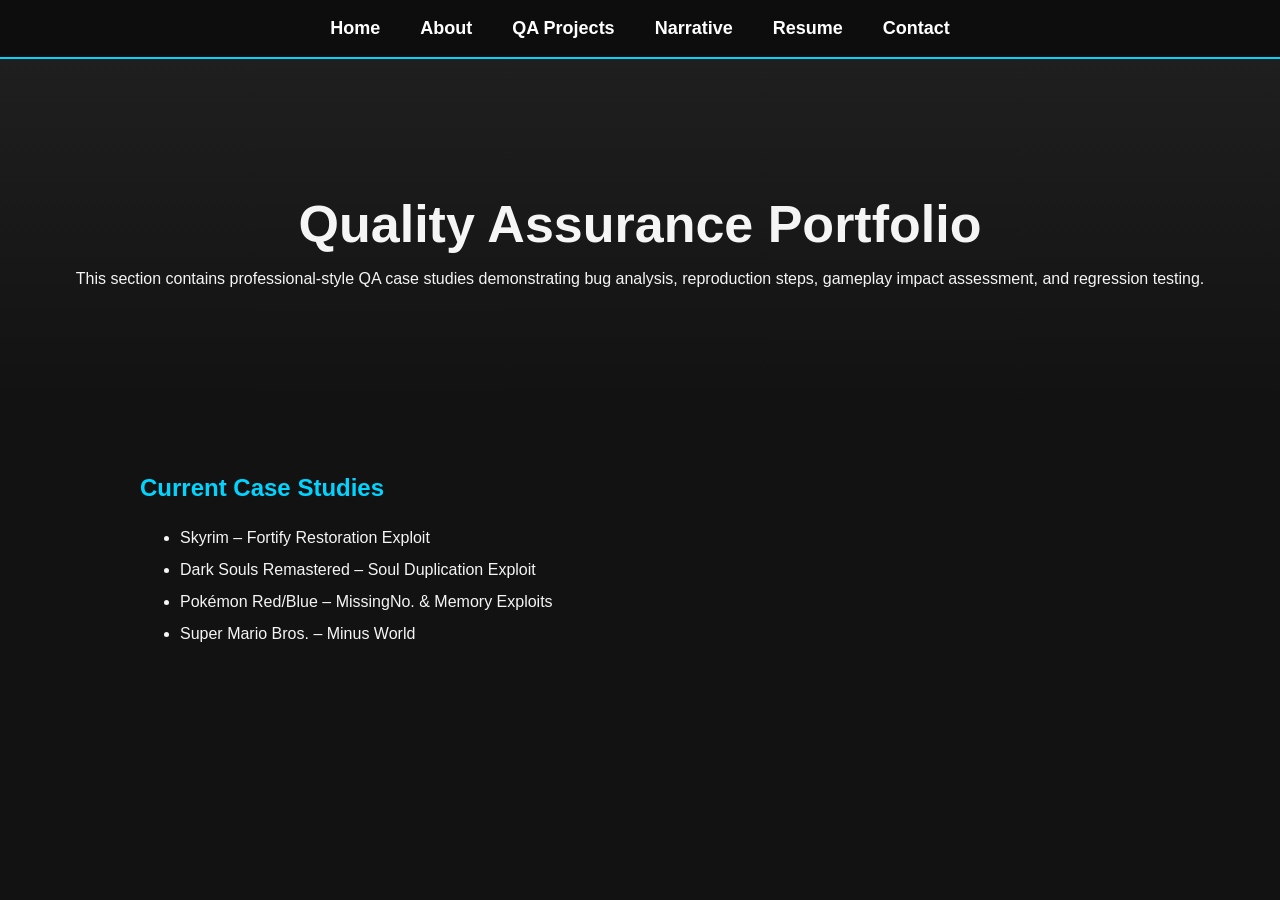
==== qa/index.html @ cc98f597 "Create index.html for QA Projects portfolio This HTML file serves as a portfolio for Quality Assuran" ====
<!DOCTYPE html>
<html lang="en">
<head>
    <meta charset="UTF-8">
    <meta name="viewport" content="width=device-width, initial-scale=1.0">
    <title>QA Projects | Jared Vilardi</title>
    <link rel="stylesheet" href="../style.css">
</head>

<body>

<nav>
    <a href="../index.html">Home</a>
    <a href="#">About</a>
    <a href="index.html">QA Projects</a>
    <a href="#">Narrative</a>
    <a href="#">Resume</a>
    <a href="#">Contact</a>
</nav>

<header>
    <h1>Quality Assurance Portfolio</h1>

    <p>
        This section contains professional-style QA case studies demonstrating
        bug analysis, reproduction steps, gameplay impact assessment, and
        regression testing.
    </p>
</header>

<section>

<h2>Current Case Studies</h2>

<ul>
    <li>Skyrim – Fortify Restoration Exploit</li>
    <li>Dark Souls Remastered – Soul Duplication Exploit</li>
    <li>Pokémon Red/Blue – MissingNo. & Memory Exploits</li>
    <li>Super Mario Bros. – Minus World</li>
</ul>

</section>

</body>
</html>
---- style.css ----
body {
    margin: 0;
    font-family: Arial, Helvetica, sans-serif;
    background-color: #121212;
    color: #f5f5f5;
}

header {
    text-align: center;
    padding: 100px 20px;
    background: linear-gradient(180deg, #1f1f1f 0%, #121212 100%);
}

h1 {
    font-size: 52px;
    margin-bottom: 10px;
}

h2 {
    color: #00d4ff;
}

section {
    max-width: 1000px;
    margin: auto;
    padding: 50px 20px;
}

ul {
    line-height: 2;
}

hr {
    border: none;
    height: 1px;
    background: #333;
}
nav {
    background-color: #0d0d0d;
    display: flex;
    justify-content: center;
    align-items: center;
    gap: 40px;
    padding: 18px 0;
    border-bottom: 2px solid #00d4ff;
}

nav a {
    color: white;
    text-decoration: none;
    font-size: 18px;
    font-weight: bold;
    transition: color 0.3s ease;
}

nav a:hover {
    color: #00d4ff;
}
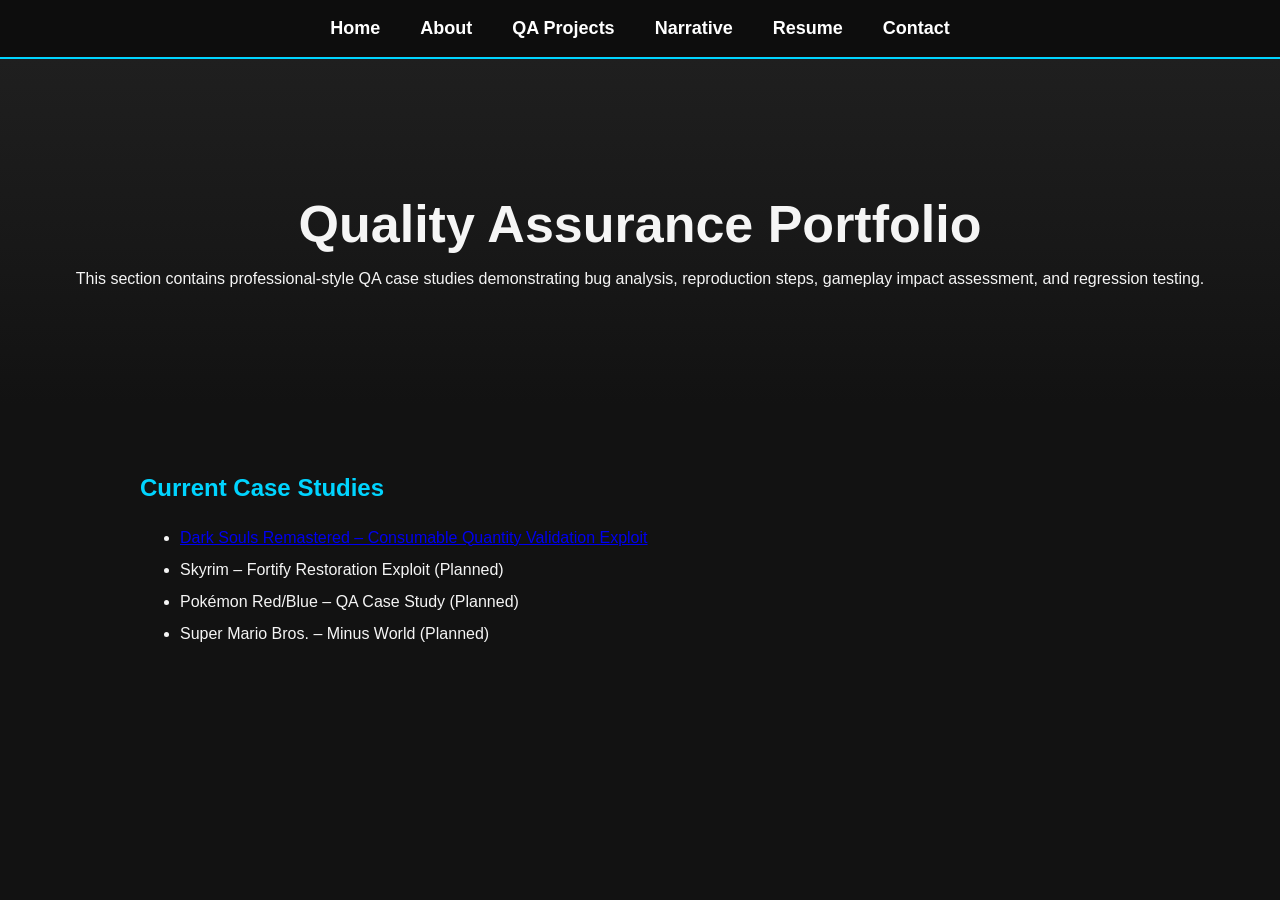
==== commit 2f996839: "Link Dark Souls case study from QA portfolio" ====
--- a/qa/index.html
+++ b/qa/index.html
@@ -33,10 +33,17 @@
 <h2>Current Case Studies</h2>
 
 <ul>
-    <li>Skyrim – Fortify Restoration Exploit</li>
-    <li>Dark Souls Remastered – Soul Duplication Exploit</li>
-    <li>Pokémon Red/Blue – MissingNo. & Memory Exploits</li>
-    <li>Super Mario Bros. – Minus World</li>
+    <li>
+        <a href="dark-souls-quantity-exploit/index.html">
+            Dark Souls Remastered – Consumable Quantity Validation Exploit
+        </a>
+    </li>
+
+    <li>Skyrim – Fortify Restoration Exploit (Planned)</li>
+
+    <li>Pokémon Red/Blue – QA Case Study (Planned)</li>
+
+    <li>Super Mario Bros. – Minus World (Planned)</li>
 </ul>
 
 </section>
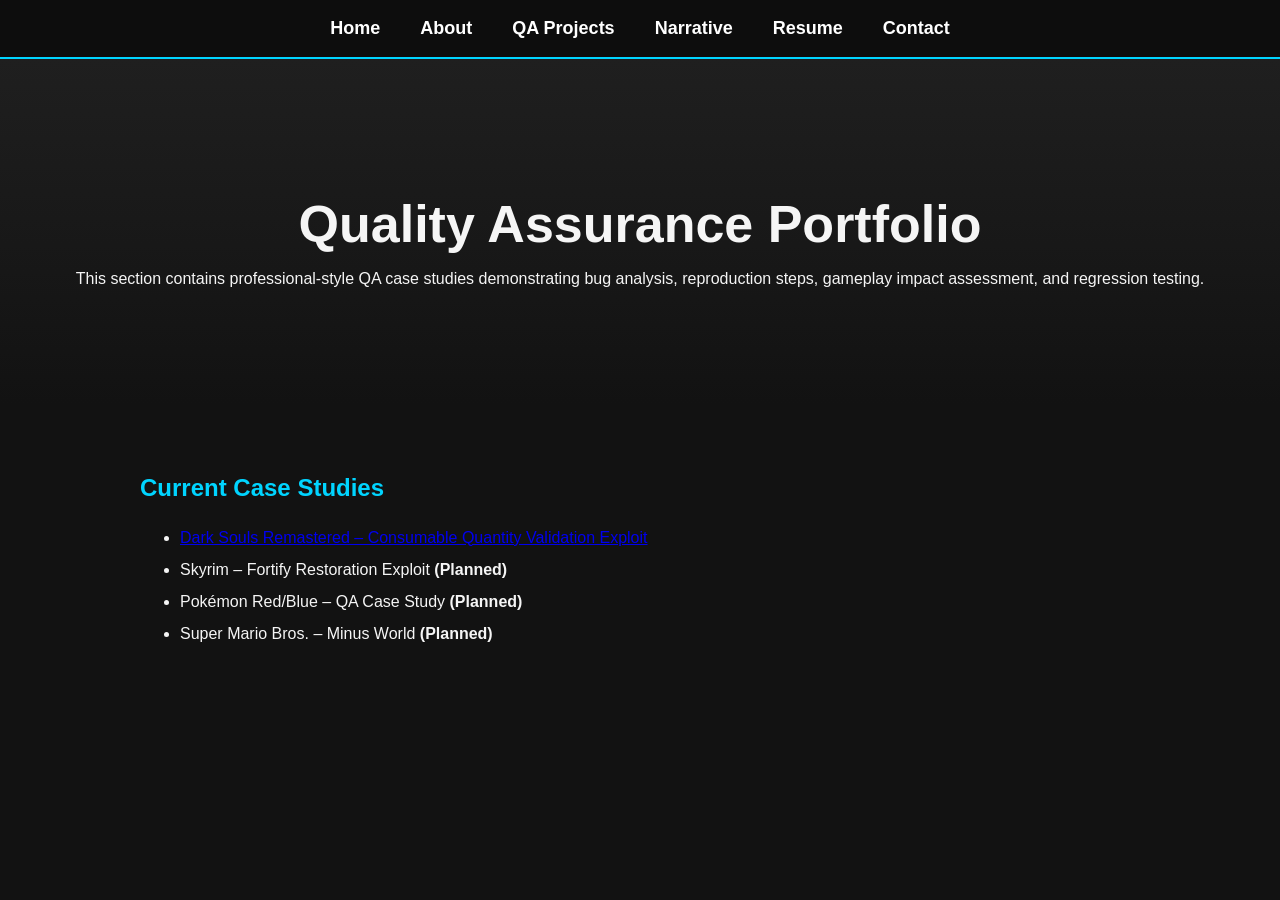
==== commit 0b797a91: "Update QA portfolio project links" ====
--- a/qa/index.html
+++ b/qa/index.html
@@ -1,9 +1,12 @@
 <!DOCTYPE html>
 <html lang="en">
+
 <head>
     <meta charset="UTF-8">
     <meta name="viewport" content="width=device-width, initial-scale=1.0">
-    <title>QA Projects | Jared Vilardi</title>
+
+    <title>Quality Assurance Portfolio | Jared Vilardi</title>
+
     <link rel="stylesheet" href="../style.css">
 </head>
 
@@ -11,14 +14,15 @@
 
 <nav>
     <a href="../index.html">Home</a>
-    <a href="#">About</a>
+    <a href="../index.html#about">About</a>
     <a href="index.html">QA Projects</a>
-    <a href="#">Narrative</a>
-    <a href="#">Resume</a>
-    <a href="#">Contact</a>
+    <a href="../index.html#narrative">Narrative</a>
+    <a href="../index.html#resume">Resume</a>
+    <a href="../index.html#contact">Contact</a>
 </nav>
 
 <header>
+
     <h1>Quality Assurance Portfolio</h1>
 
     <p>
@@ -26,27 +30,40 @@
         bug analysis, reproduction steps, gameplay impact assessment, and
         regression testing.
     </p>
+
 </header>
 
 <section>
 
-<h2>Current Case Studies</h2>
+    <h2>Current Case Studies</h2>
 
-<ul>
-    <li>
-        <a href="dark-souls-quantity-exploit/index.html">
-            Dark Souls Remastered – Consumable Quantity Validation Exploit
-        </a>
-    </li>
+    <ul>
 
-    <li>Skyrim – Fortify Restoration Exploit (Planned)</li>
+        <li>
+            <a href="dark-souls-quantity-exploit/index.html">
+                Dark Souls Remastered – Consumable Quantity Validation Exploit
+            </a>
+        </li>
 
-    <li>Pokémon Red/Blue – QA Case Study (Planned)</li>
+        <li>
+            Skyrim – Fortify Restoration Exploit
+            <strong>(Planned)</strong>
+        </li>
 
-    <li>Super Mario Bros. – Minus World (Planned)</li>
-</ul>
+        <li>
+            Pokémon Red/Blue – QA Case Study
+            <strong>(Planned)</strong>
+        </li>
+
+        <li>
+            Super Mario Bros. – Minus World
+            <strong>(Planned)</strong>
+        </li>
+
+    </ul>
 
 </section>
 
 </body>
+
 </html>
